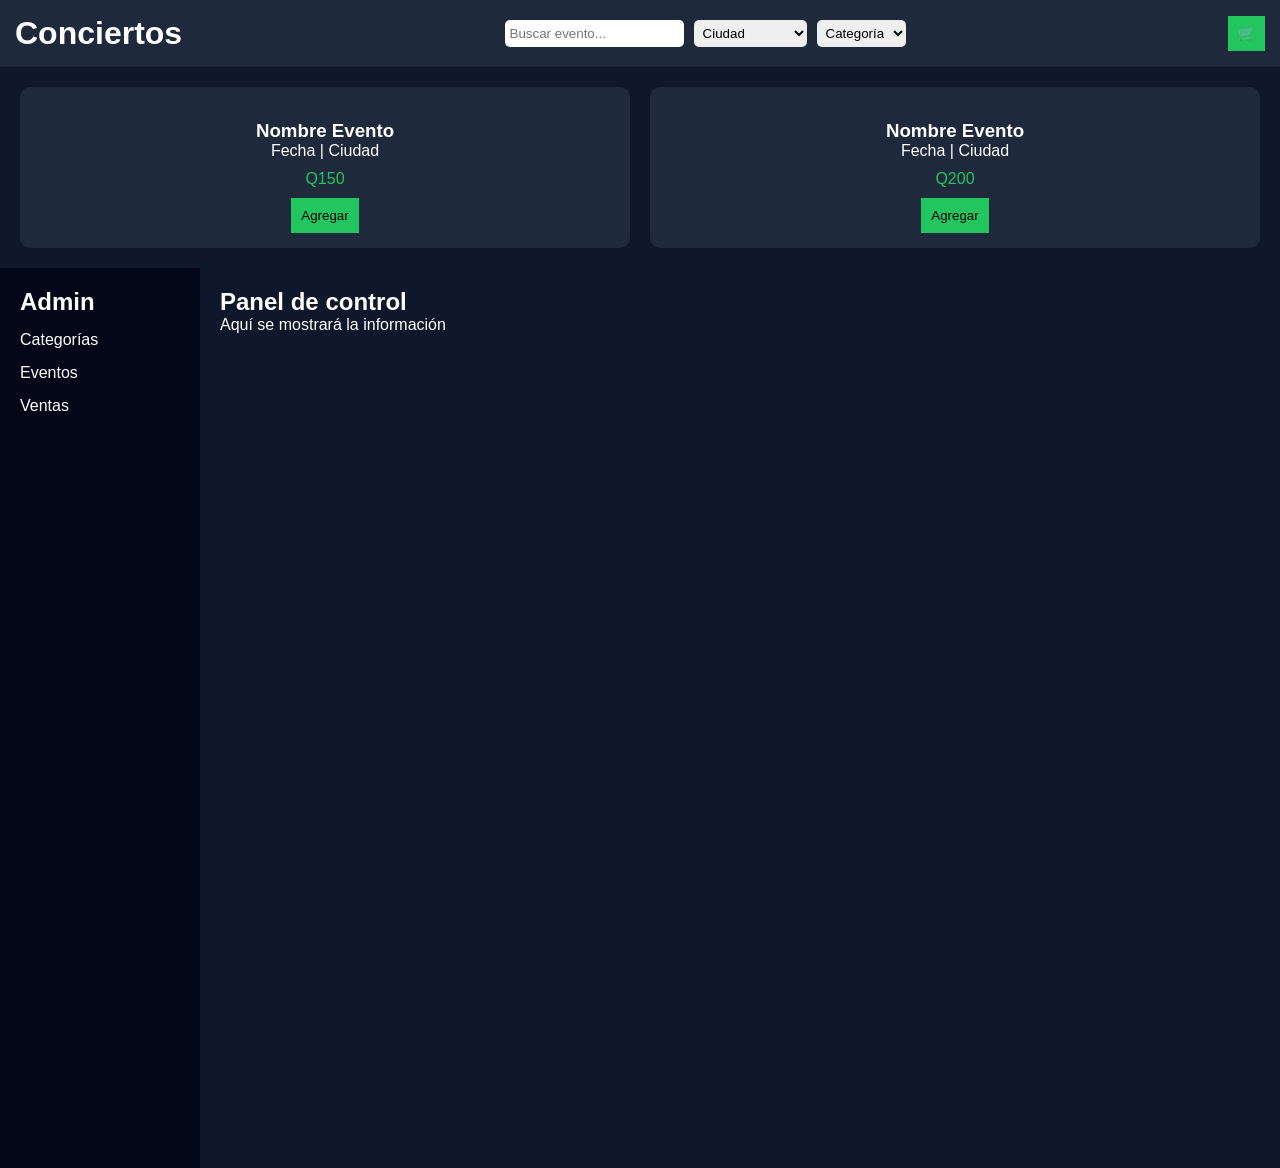
==== Proyecto_Tickets/index.html @ ffe89c16 "feat: Agregue la estructura base para mi proyecto de ConciertosConectados" ====
<!DOCTYPE html>
<html lang="es">
<head>
    <meta charset="UTF-8">
    <meta name="viewport" content="width=device-width, initial-scale=1.0">
    <title>Conciertos Conectados</title>
    <link rel="stylesheet" href="..//Proyecto_Tickets/styles.css">
</head>
<body>

    <!-- NAVBAR -->
    <header class="navbar">
        <h1>Conciertos</h1>

        <div class="filters">
            <input type="text" placeholder="Buscar evento...">
            
            <select>
                <option>Ciudad</option>
                <option>Bogotá</option>
                <option>Medellín</option>
                <option>Barranquilla</option>
                <option>Bucaramanga</option>
            </select>

            <select>
                <option>Categoría</option>
                <option>Rock</option>
                <option>Pop</option>
            </select>
        </div>

        <button class="cart-btn">🛒</button>
    </header>

    <!-- CONTENIDO SPA -->
    <main id="app">

        <!-- HOME (CLIENTE) -->
        <section class="events-container">

            <div class="card">
                <img src="https://via.placeholder.com/300" alt="">
                <h3>Nombre Evento</h3>
                <p>Fecha | Ciudad</p>
                <span class="price">Q150</span>
                <button>Agregar</button>
            </div>

            <div class="card">
                <img src="https://via.placeholder.com/300" alt="">
                <h3>Nombre Evento</h3>
                <p>Fecha | Ciudad</p>
                <span class="price">Q200</span>
                <button>Agregar</button>
            </div>

        </section>

    </main>

    <!-- MODAL CARRITO -->
    <div class="modal hidden" id="cartModal">
        <div class="modal-content">
            <h2>Carrito</h2>
            <p>Evento 1 - Q100</p>
            <p>Evento 2 - Q200</p>
            <h3>Total: Q300</h3>
            <button>Comprar</button>
        </div>
    </div>

    <!-- LOGIN ADMIN -->
    <div class="modal hidden" id="loginModal">
        <div class="modal-content">
            <h2>Login Admin</h2>
            <input type="email" placeholder="Email">
            <input type="password" placeholder="Password">
            <button>Ingresar</button>
            <small>admin@mail.com / 123456</small>
        </div>
    </div>

    <!-- DASHBOARD ADMIN -->
    <section class="dashboard hidden">

        <aside class="sidebar">
            <h2>Admin</h2>
            <ul>
                <li>Categorías</li>
                <li>Eventos</li>
                <li>Ventas</li>
            </ul>
        </aside>

        <div class="dashboard-content">
            <h2>Panel de control</h2>
            <p>Aquí se mostrará la información</p>
        </div>

    </section>

</body>
</html>
---- Proyecto_Tickets/styles.css ----
* {
    margin: 0;
    padding: 0;
    box-sizing: border-box;
    font-family: Arial, sans-serif;
}

body {
    background-color: #0f172a;
    color: white;
}

/* NAVBAR */
.navbar {
    display: flex;
    justify-content: space-between;
    align-items: center;
    padding: 15px;
    background: #1e293b;
}

.filters {
    display: flex;
    gap: 10px;
}

.filters input,
.filters select {
    padding: 5px;
    border-radius: 5px;
    border: none;
}

.cart-btn {
    background: #22c55e;
    border: none;
    padding: 10px;
    cursor: pointer;
}

/* EVENTOS */
.events-container {
    display: grid;
    grid-template-columns: repeat(auto-fit, minmax(250px, 1fr));
    gap: 20px;
    padding: 20px;
}

.card {
    background: #1e293b;
    padding: 15px;
    border-radius: 10px;
    text-align: center;
}

.card img {
    width: 100%;
    border-radius: 10px;
}

.price {
    display: block;
    margin: 10px 0;
    color: #22c55e;
}

.card button {
    background: #22c55e;
    border: none;
    padding: 10px;
    cursor: pointer;
}

/* MODAL */
.modal {
    position: fixed;
    top: 0;
    left: 0;
    width: 100%;
    height: 100%;
    background: rgba(0,0,0,0.7);
    display: flex;
    justify-content: center;
    align-items: center;
}

.hidden {
    display: none;
}

.modal-content {
    background: #1e293b;
    padding: 20px;
    border-radius: 10px;
    width: 300px;
}

/* DASHBOARD */
.dashboard {
    display: flex;
}

.sidebar {
    width: 200px;
    background: #020617;
    height: 100vh;
    padding: 20px;
}

.sidebar ul {
    list-style: none;
}

.sidebar li {
    margin: 15px 0;
    cursor: pointer;
}

.dashboard-content {
    padding: 20px;
    flex: 1;
}
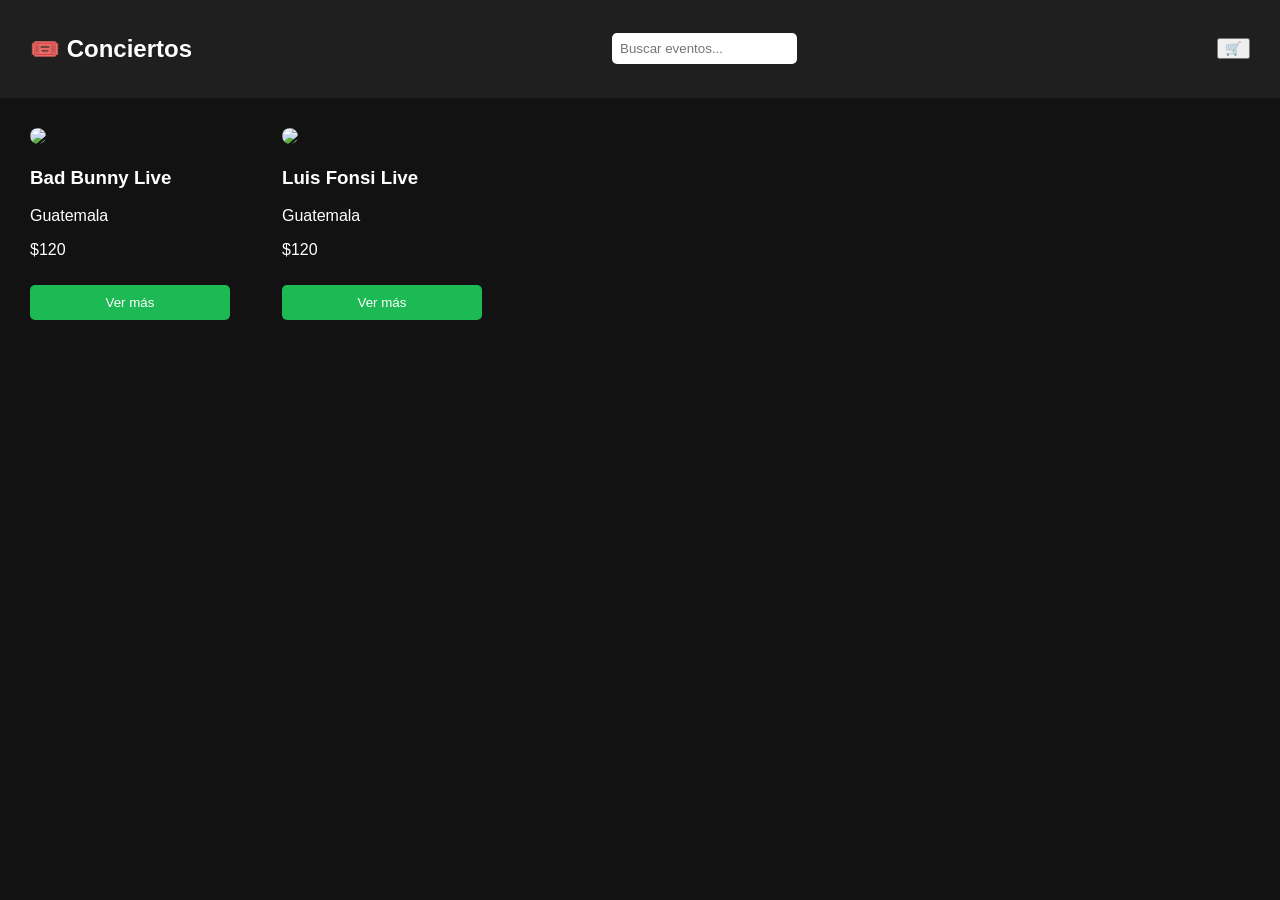
==== commit da425f59: "feat:se continuo la enmaquetacion de mi pagina ConciertosConectados" ====
--- a/Proyecto_Tickets/index.html
+++ b/Proyecto_Tickets/index.html
@@ -1,104 +1,15 @@
 <!DOCTYPE html>
-<html lang="es">
+<html lang="en">
 <head>
     <meta charset="UTF-8">
     <meta name="viewport" content="width=device-width, initial-scale=1.0">
-    <title>Conciertos Conectados</title>
-    <link rel="stylesheet" href="..//Proyecto_Tickets/styles.css">
+    <title>DiazTick</title>
+    <link rel="stylesheet" href="styles.css">
 </head>
 <body>
-
-    <!-- NAVBAR -->
-    <header class="navbar">
-        <h1>Conciertos</h1>
-
-        <div class="filters">
-            <input type="text" placeholder="Buscar evento...">
-            
-            <select>
-                <option>Ciudad</option>
-                <option>Bogotá</option>
-                <option>Medellín</option>
-                <option>Barranquilla</option>
-                <option>Bucaramanga</option>
-            </select>
-
-            <select>
-                <option>Categoría</option>
-                <option>Rock</option>
-                <option>Pop</option>
-            </select>
-        </div>
-
-        <button class="cart-btn">🛒</button>
-    </header>
-
-    <!-- CONTENIDO SPA -->
-    <main id="app">
-
-        <!-- HOME (CLIENTE) -->
-        <section class="events-container">
-
-            <div class="card">
-                <img src="https://via.placeholder.com/300" alt="">
-                <h3>Nombre Evento</h3>
-                <p>Fecha | Ciudad</p>
-                <span class="price">Q150</span>
-                <button>Agregar</button>
-            </div>
-
-            <div class="card">
-                <img src="https://via.placeholder.com/300" alt="">
-                <h3>Nombre Evento</h3>
-                <p>Fecha | Ciudad</p>
-                <span class="price">Q200</span>
-                <button>Agregar</button>
-            </div>
-
-        </section>
-
-    </main>
-
-    <!-- MODAL CARRITO -->
-    <div class="modal hidden" id="cartModal">
-        <div class="modal-content">
-            <h2>Carrito</h2>
-            <p>Evento 1 - Q100</p>
-            <p>Evento 2 - Q200</p>
-            <h3>Total: Q300</h3>
-            <button>Comprar</button>
-        </div>
-    </div>
-
-    <!-- LOGIN ADMIN -->
-    <div class="modal hidden" id="loginModal">
-        <div class="modal-content">
-            <h2>Login Admin</h2>
-            <input type="email" placeholder="Email">
-            <input type="password" placeholder="Password">
-            <button>Ingresar</button>
-            <small>admin@mail.com / 123456</small>
-        </div>
-    </div>
-
-    <!-- DASHBOARD ADMIN -->
-    <section class="dashboard hidden">
-
-        <aside class="sidebar">
-            <h2>Admin</h2>
-            <ul>
-                <li>Categorías</li>
-                <li>Eventos</li>
-                <li>Ventas</li>
-            </ul>
-        </aside>
-
-        <div class="dashboard-content">
-            <h2>Panel de control</h2>
-            <p>Aquí se mostrará la información</p>
-        </div>
-
-    </section>
+    <div id="app"></div>
+    <script type="module" src="../Proyecto_Tickets/js/app.js"></script>
+    <!-- type="module" Esto permite usar import, Sin eso → nada funciona -->
 
 </body>
 </html>
--- a/Proyecto_Tickets/styles.css
+++ b/Proyecto_Tickets/styles.css
@@ -1,122 +1,29 @@
-* {
+body {
     margin: 0;
-    padding: 0;
-    box-sizing: border-box;
     font-family: Arial, sans-serif;
-}
-
-body {
-    background-color: #0f172a;
+    background: #121212;
     color: white;
 }
 
 /* NAVBAR */
-.navbar {
+header {
     display: flex;
     justify-content: space-between;
     align-items: center;
-    padding: 15px;
-    background: #1e293b;
+    padding: 15px 30px;
+    background: #1f1f1f;
 }
 
-.filters {
-    display: flex;
-    gap: 10px;
-}
-
-.filters input,
-.filters select {
-    padding: 5px;
+input {
+    padding: 8px;
     border-radius: 5px;
     border: none;
 }
 
-.cart-btn {
-    background: #22c55e;
-    border: none;
-    padding: 10px;
-    cursor: pointer;
-}
-
-/* EVENTOS */
-.events-container {
+/* GRID EVENTOS */
+#events {
     display: grid;
-    grid-template-columns: repeat(auto-fit, minmax(250px, 1fr));
+    grid-template-columns: repeat(auto-fill, minmax(200px, 1fr));
     gap: 20px;
     padding: 20px;
-}
-
-.card {
-    background: #1e293b;
-    padding: 15px;
-    border-radius: 10px;
-    text-align: center;
-}
-
-.card img {
-    width: 100%;
-    border-radius: 10px;
-}
-
-.price {
-    display: block;
-    margin: 10px 0;
-    color: #22c55e;
-}
-
-.card button {
-    background: #22c55e;
-    border: none;
-    padding: 10px;
-    cursor: pointer;
-}
-
-/* MODAL */
-.modal {
-    position: fixed;
-    top: 0;
-    left: 0;
-    width: 100%;
-    height: 100%;
-    background: rgba(0,0,0,0.7);
-    display: flex;
-    justify-content: center;
-    align-items: center;
-}
-
-.hidden {
-    display: none;
-}
-
-.modal-content {
-    background: #1e293b;
-    padding: 20px;
-    border-radius: 10px;
-    width: 300px;
-}
-
-/* DASHBOARD */
-.dashboard {
-    display: flex;
-}
-
-.sidebar {
-    width: 200px;
-    background: #020617;
-    height: 100vh;
-    padding: 20px;
-}
-
-.sidebar ul {
-    list-style: none;
-}
-
-.sidebar li {
-    margin: 15px 0;
-    cursor: pointer;
-}
-
-.dashboard-content {
-    padding: 20px;
-    flex: 1;
 }
